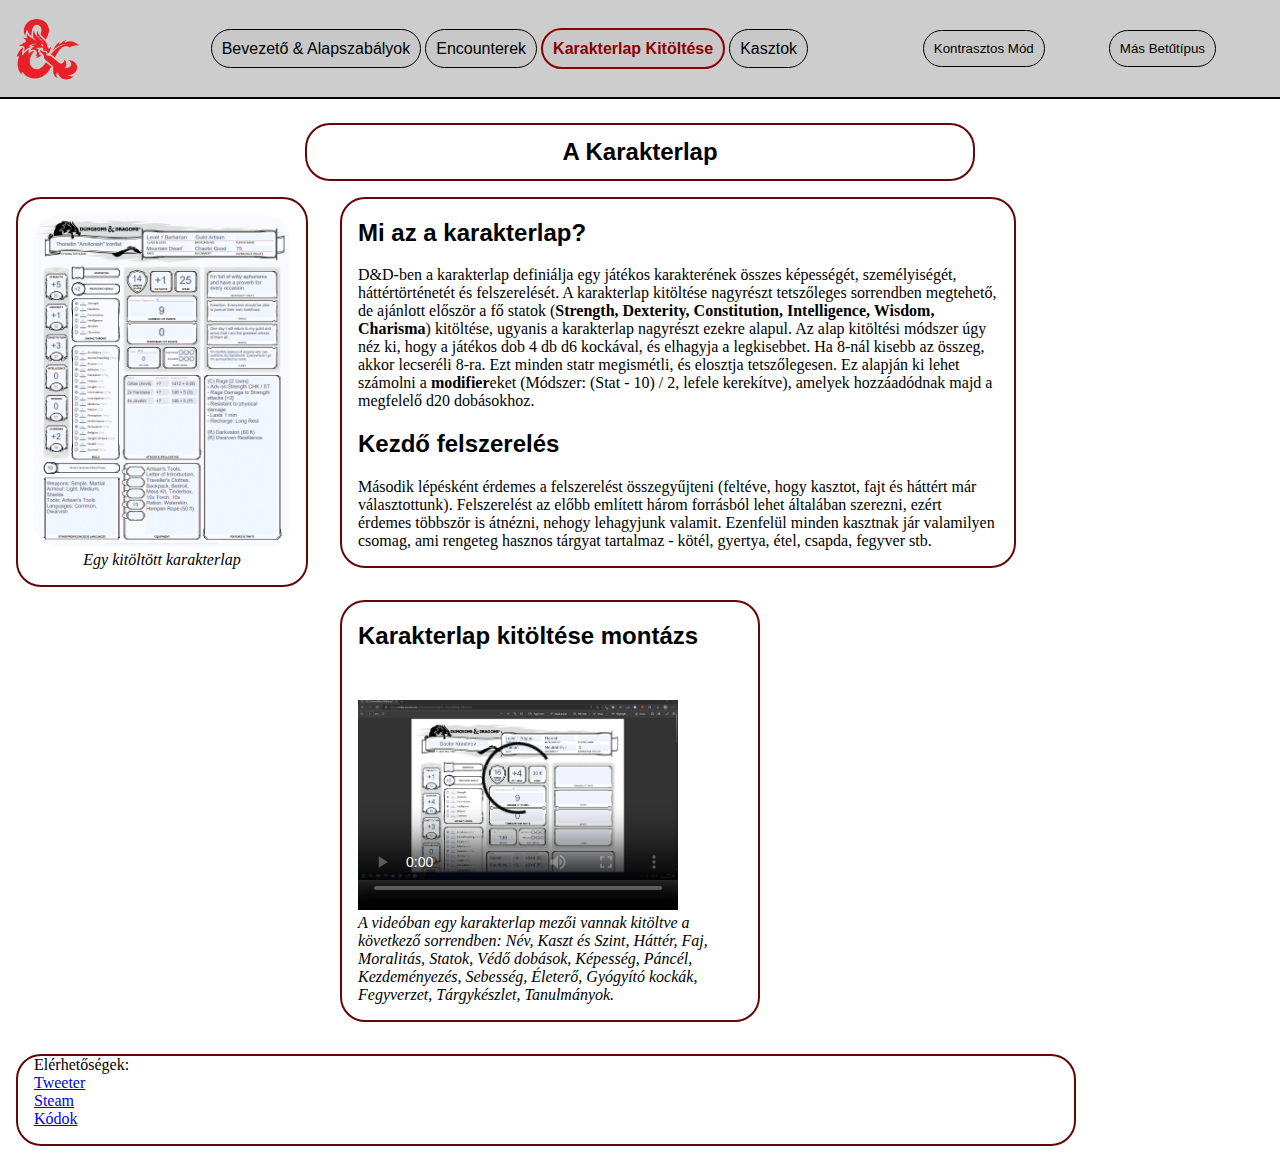
==== character-sheet.html @ 81d3b46c "Initial Commit" ====
<!DOCTYPE html>
<html lang="hu">
    <head>
        <meta charset="utf-8"/>
        <title>Dungeons And Dragons - Karakterlap</title>
        <link rel="icon" href="assets/logo.png"/>
        <link rel="stylesheet" href="styles/standard.css"/>
        <link rel="stylesheet" href="styles/print.css"/>
        <script src="scripts/main.js"></script>
    </head>
    <body>
        <a href="#kezd" class="skip-link">Tovább a tartalomra</a>
        <header>
            <img src="assets/logo.png" class="logo" alt="Logo"/>
            <nav>
                <a href="index.html">Bevezető & Alapszabályok</a>
                <a href="encounters.html">Encounterek</a>
                <a class="selected" href="character-sheet.html">Karakterlap Kitöltése</a>
                <a href="classes.html">Kasztok</a>
            </nav>
            <button type="button" onclick="clickity()">Kontrasztos Mód</button>
            <button type="button" onclick="change_font()">Más Betűtípus</button>
        </header>
        <h1>A Karakterlap</h1>
        <div class="inline">
            <figure class="image-container format left">
                <a href="./assets/dnd-chsheet.png" target="_blank">
                <img src="./assets/small-chsheet.png" class="phb-image" alt="Kép egy karakterlapról">
                </a><i class="center">Egy kitöltött karakterlap</i>
            </figure>
            <article class="big-section format" id="kezd">
                <h2>Mi az a karakterlap?</h2>
                <div>
                <span lang="en">D&D</span>-ben a karakterlap definiálja egy játékos karakterének összes képességét, személyiségét, háttértörténetét és felszerelését. A karakterlap kitöltése nagyrészt tetszőleges sorrendben megtehető, de ajánlott először a fő statok (<b lang="en">Strength, Dexterity, Constitution, Intelligence, Wisdom, Charisma</b>) kitöltése, ugyanis a karakterlap nagyrészt ezekre alapul. Az alap kitöltési módszer úgy néz ki, hogy a játékos dob 4 db d6 kockával, és elhagyja a legkisebbet. Ha 8-nál kisebb az összeg, akkor lecseréli 8-ra. Ezt minden <span lang="en">statr</span> megismétli, és elosztja tetszőlegesen. Ez alapján ki lehet számolni a <b>modifier</b>eket (Módszer: (<span lang="en">Stat</span> - 10) / 2, lefele kerekítve), amelyek hozzáadódnak majd a megfelelő d20 dobásokhoz.</div>
                <h2>Kezdő felszerelés</h2>
                <div>
                Második lépésként érdemes a felszerelést összegyűjteni (feltéve, hogy kasztot, fajt és háttért már választottunk). Felszerelést az előbb említett három forrásból lehet általában szerezni, ezért érdemes többször is átnézni, nehogy lehagyjunk valamit. Ezenfelül minden kasztnak jár valamilyen csomag, ami rengeteg hasznos tárgyat tartalmaz - kötél, gyertya, étel, csapda, fegyver stb.</div>
            </article>
            <aside class="format bit-bigger-section">
                <h2>Karakterlap kitöltése montázs</h2>
                <video width="320" height="240" poster="./assets/dnd-videopreview.png" controls>
                    <source src="assets/dnd-video.mp4" type="video/mp4">
                </video>
                <br>
                <i>A videóban egy karakterlap mezői vannak kitöltve a következő sorrendben: Név, Kaszt és Szint, Háttér, Faj, Moralitás, <span lang="en">Statok</span>, Védő dobások, Képesség, Páncél, Kezdeményezés, Sebesség, Életerő, Gyógyító kockák, Fegyverzet, Tárgykészlet, Tanulmányok.</i>
            </aside>
            <div class="footer-container format">
                <footer>
                    Elérhetőségek:<br>
                    <a lang="en" href="https://twitter.com/Thrithralas" target="_blank">Tweeter</a><br>
                    <a lang="en" href="https://steamcommunity.com/id/thrithralas/" target="_blank">Steam</a><br>
                    <a href="https://github.com/Thrithralas" target="_blank">Kódok</a><br>
                  </footer>
                </div>
        </div>
    </body>
</html>
---- styles/standard.css ----
nav > a, button, .nav > a, nav > a:visited, .nav > a:visited {
    background-color: rgb(200, 200, 200);
    border-radius: 25px;
    border: 1px solid black;
    padding: 10px;
    text-decoration: none;
    color: black;
    font-family: 'Roboto' , sans-serif;
}

button {
    margin-top: auto;
    margin-bottom: auto;
    margin-right: 5%;
    cursor: pointer;
}

nav > a.selected, .nav > a.selected {
    border: 2px solid darkred;
    color: darkred;
    font-weight: bold;
}

img.logo {
    width: 5%;
    height: 5%;
    margin: 1em;
}

header, .header {
    display: inline-flex;
    width: 100%;
    max-height: 20%;
    background-color: rgba(200, 200, 200, 0.9);
    border-bottom: 2px solid black;
    overflow: hidden;
}


nav, .nav {
    margin: auto;
}

body {
    margin: 0%;
}

h1, h2 {
    font-family: 'Segoe UI', Tahoma, Geneva, Verdana, sans-serif;
}

body {
    background-image: url("../assets/dnd-hdmap.png");
    background-repeat: repeat-y;
    background-size: cover;
}

section, .format {
    width: 80%;
    margin: auto;
    margin-top: 1em;
    padding: 1em;
    padding-top: 0em;
    background-color: white;
    border: 2px solid #620808;
    border-radius: 25px;
}

h1 {
    text-align: center;
    background-color: white;
    width: 50%;
    margin: auto;
    margin-top: 1em;
    border: 2px solid #620808;
    border-radius: 25px;
    padding: 1%;
    font-size: 1.5em;
}

.inline > .table-section {
    min-width: 15%;
    font-size: .8em;
    padding-top: 1em;
}

.inline .format, .inline section {
    float: left;
    margin: 1em;
    max-width: 10%;
}

.inline > .big-section {
    max-width: 50%;
}

.inline > .bit-bigger-section {
    max-width: 30%;
}

.inline > .med-section {
    max-width: 19.5%;
}

.phb-image {
    max-width: 100%;
    margin: auto;
    border-radius: 25px;
}

.inline > .image-container {
    padding-top: 1em;
    float: right;
    max-width: 20%;
}

.center {
    text-align: center;
    display: block;
}

.inline > .very-big-section {
    max-width: 60%;
}

.inline > .footer-container {
    max-width: 100%;
}

.inline > figure.left {
    float: left;
}

.skip-link {
    position: absolute;
    left: -9999px;
}

a:visited {
    color: gray;
}
---- styles/print.css ----
@media print {

    header, nav, footer, video, .footer-container, aside, form, .hide, .header {
        display: none;
    }
    body {
        background-image: none;
        font-size: .5em;
    }

    section, .format, h1 {
        border: 0px;
    }

    .inline {
        display: block;
    }

    img {
        max-width: 30%;
        filter: grayscale(100%)
    }
}
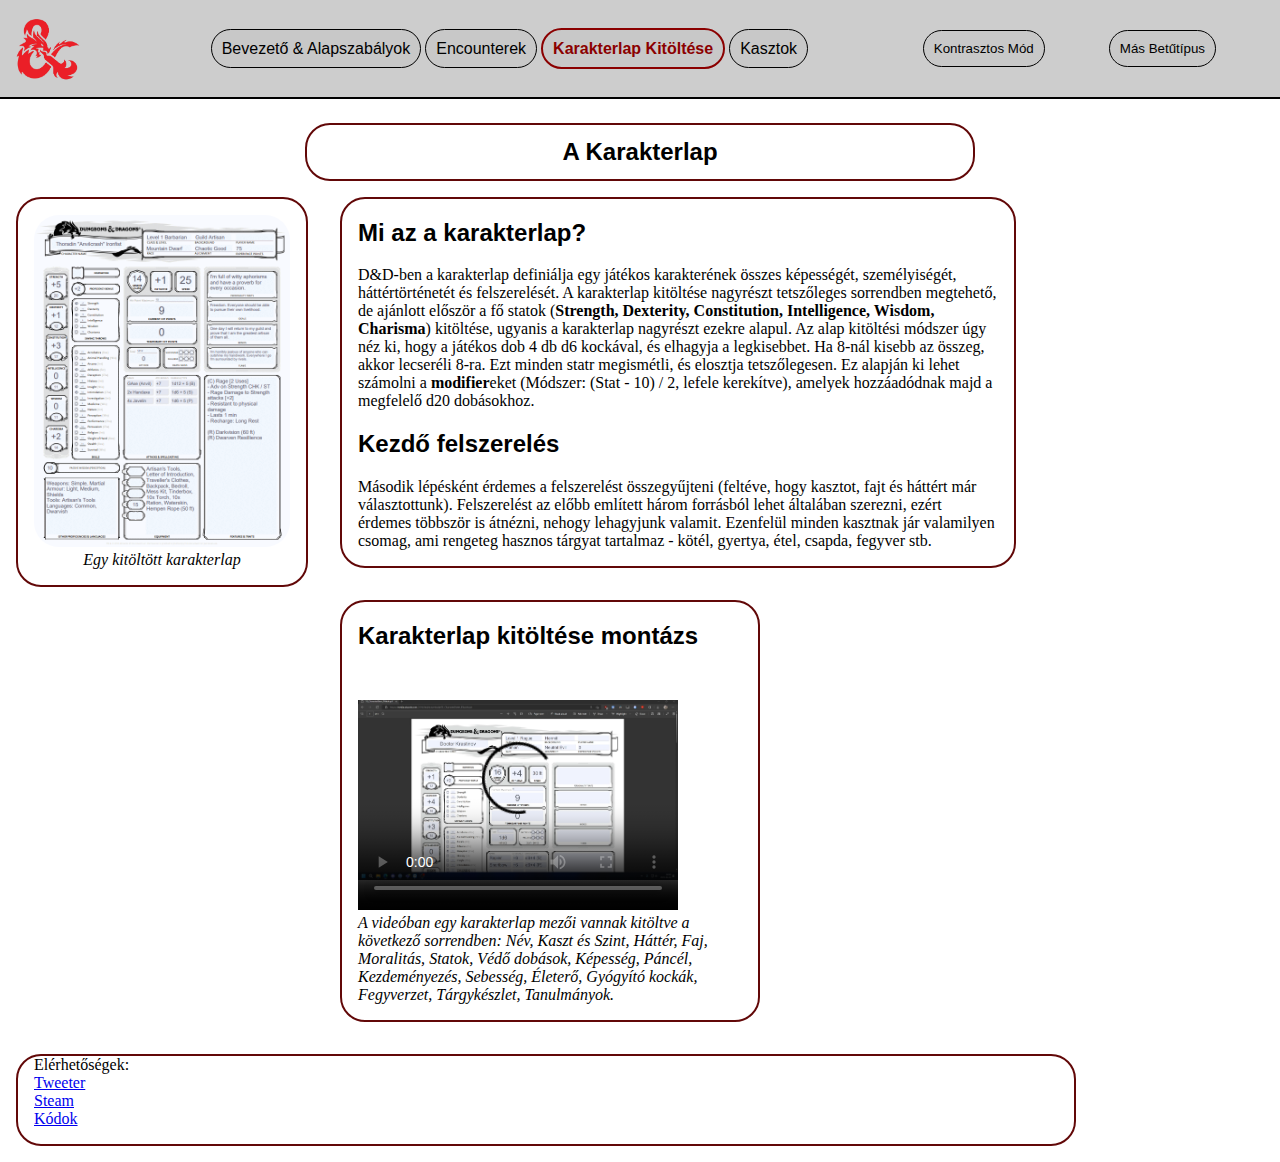
==== commit 16ed6716: "Update character-sheet.html" ====
--- a/character-sheet.html
+++ b/character-sheet.html
@@ -9,7 +9,9 @@
         <script src="scripts/main.js"></script>
     </head>
     <body>
+        <nav>
         <a href="#kezd" class="skip-link">Tovább a tartalomra</a>
+        </nav>
         <header>
             <img src="assets/logo.png" class="logo" alt="Logo"/>
             <nav>
@@ -54,4 +56,4 @@
                 </div>
         </div>
     </body>
-</html>+</html>
